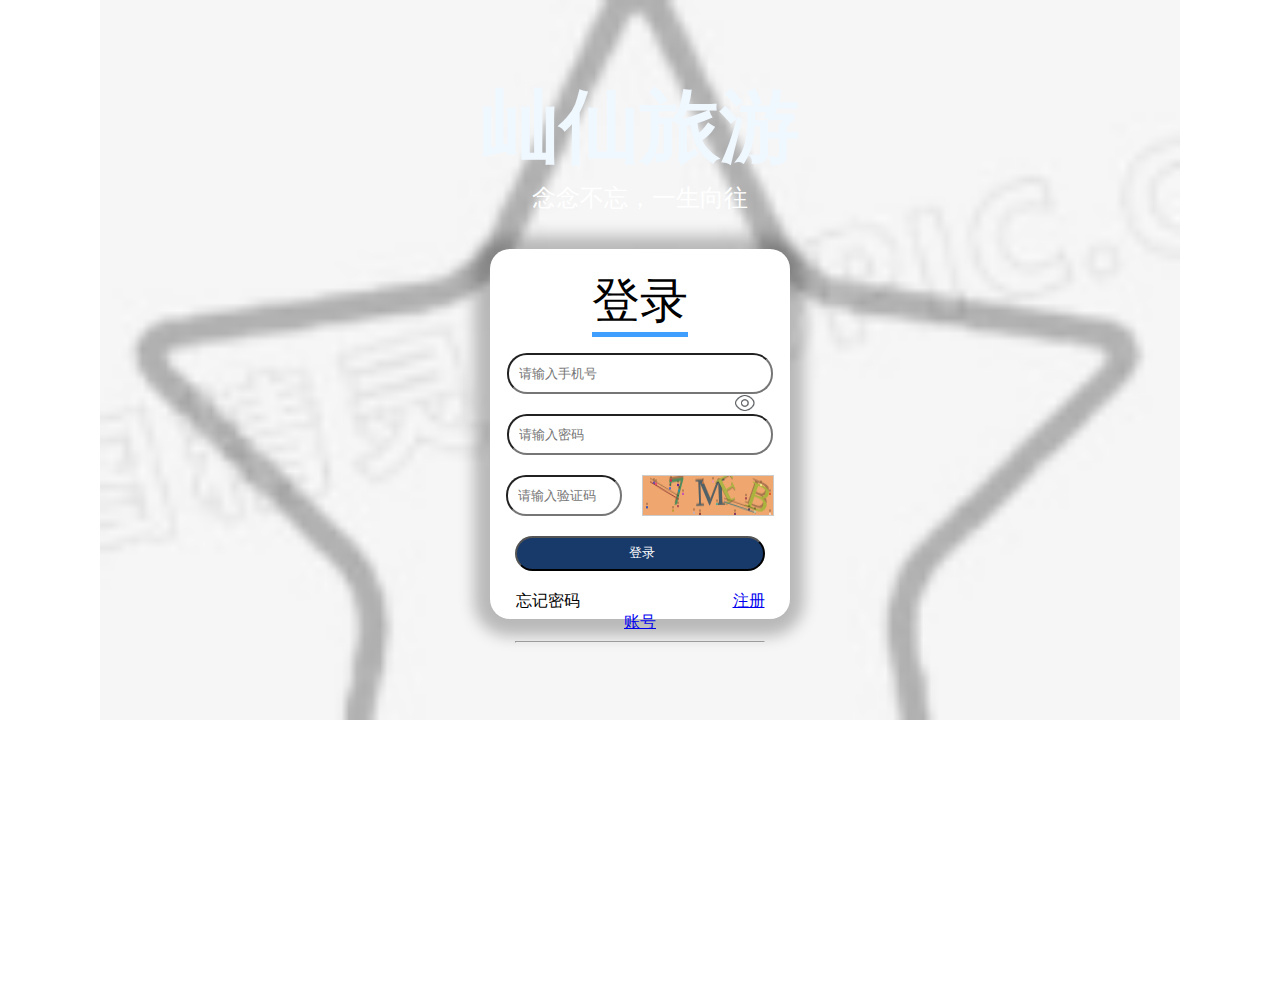
==== login.html @ be7ec44b "update merge" ====
<!DOCTYPE html>
<html>
<head>
    <meta charset="utf-8">
    <!--<meta name="viewport" content="width=device-width, initial-scale=1.0, maximum-scale=1.2,minimum-scale=0.8">-->
    <title>用户登录</title>
	<style type="text/css">
		 
		body{
			width: 1200px;
			height: 1000px;
			margin: 0 auto;
			text-align: center;
		}
		h1{
			color: aliceblue;
			font-weight: bold;
			position: relative;
			font-size: 5em;
			margin-bottom: 0px;
		}
		div{
			padding-top: 20px ;
		}
		#log{
			 font-size: 3em;
			 border-bottom: 5px solid #409eff; 
			 padding-bottom: 5px;
		}
		input{
			height: 35px;
			width: 250px;
			border-radius: 20px 20px 20px 20px;
			padding-left: 10px;
		}
		div:nth-child(4){
			display: flex;
			justify-content: center;
		}
		
		div:nth-child(5) input{
			background-color: #183A6A;
			color: white;
		}
		
		#back{
			width: 90%;
			height: 70%;
			margin: 0 auto;
			background-image: url("img/登录页.png");
			background-size: cover;
			background-repeat: no-repeat;
		}
		#login{
			background-color: white;
			width: 300px;
			height: 350px;
			margin: 0 auto;
			text-align: center;
			position: relative;
			top: 5%;
			border-radius: 20px 20px 20px 20px;
			box-shadow:  -1px 2px 15px 15px rgba(0, 0, 0, 0.25) ;
		}
		
		#codejpg{
			/*background-color: rosybrown;*/
			cursor: pointer;
			padding-top: 0px;
			margin-left: 10px;
			border: 1px solid #ccc;
		}
		div:nth-child(4) input{
			height: 35px;
			width: 100px;
			border-radius: 20px 20px 20px 20px;
			margin-right: 10px;
		}
		div:nth-child(6){
			height: 35px;
			width: 250px;
			margin: 0 auto;
		}
		 
		p{
			color: white;
			font-family: '宋体';
			font-size: 1.5em;
			margin: auto 0;
		}
		span~span{
			margin-left: 153px;
		}
		 
		label{
			width: 20px;
			height: 20px;
			position: absolute;
			right: 35px;
			top: 146px;
		}
	</style>
	
</head>
<body>
	<form method="post" onsubmit="return checkcode()" style="height: 1000px;">
	<div id="back">
		<h1>屾仙旅游</h1>
		<p>念念不忘，一生向往</p>
		<div id="login">
			<span id="log">登录</span>
			<div><input type="text" id="username" placeholder="请输入手机号"/></div>
			<div><input type="password" id="password" placeholder="请输入密码"/><label onclick="eye()"><img id="imgage" src="素材/noview.png" width="20px"/></label></div>
			<div><input type="text" id="incode" placeholder="请输入验证码"/><canvas id="codejpg" onclick="code(options)"></canvas></div>
			<div><input type="submit" value="登录"/></div>
			<div><span><a>忘记密码</a></span><span><a href="regist.html">注册账号</a></span><hr/></div>
		</div>
	</div>
	<script>
		eye();
		//是否显示密码
		function eye(){
			let pswd=document.getElementById('password').type;
			 
			if(pswd=='password')
			{
			    document.getElementById('password').type='text';
			    document.getElementById('imgage').src='img/view.png';
			}
			else
			{
				 document.getElementById('password').type='password';
				 document.getElementById('imgage').src='img/noview.png';
			}
			
		}
		//验证码需要的变量
		var options={
				 canvasId:'codejpg',
				 width:130,
				 height:35,
				 txt:'' 
		};
		//生产验证码
		function produceCode(options){
			var code="";
			var random=new Array(0, 1, 2, 3, 4, 5, 6, 7, 8, 9, 'A', 'B', 'C', 'D', 'E', 'F', 'G', 'H', 'I', 'J', 'K', 'L', 'M', 'N', 'O', 'P', 'Q', 'R',
					 'S', 'T', 'U', 'V', 'W', 'X', 'Y', 'Z','a','b','c','d','e','f','g','h','i','j','k','l','m','n','o','p','q','r','s','t','u','v','w','x','y','z');
			for(var i=0;i<4;i++){
				var index=Math.floor(Math.random()*62);
				code+=random[index];
			}
			options.txt=code;
		}
		//产生随机数字
		function randomNum(min,max){
			return Math.floor(Math.random()*(max-min)+min);
		}
		//产生随机颜色
		function randomColor(min,max){
			var r=randomNum(min,max);
			var g=randomNum(min,max);
			var b=randomNum(min,max);
			return "rgb("+r+","+g+","+b+")";
		}
		//生产验证码背景
		function code(options){
			produceCode(options);
			var canvas=document.getElementById(options.canvasId);
			canvas.width=options.width ;//画布的宽
			canvas.height=options.height ;//画布的高
			var ctx=canvas.getContext("2d");//创建一个canvas对象
			ctx.textBaseline="middle";
			ctx.fillStyle=randomColor(60,255);
			ctx.fillRect(0,0,canvas.width,canvas.height);
			for(var i=0;i<options.txt.length;i++){
				var txt=options.txt.charAt(i);
				ctx.font='35px SimHei';
				ctx.fillStyle = randomColor(60, 180); /**随机生成字体颜色*/
				ctx.shadowOffsetY = randomNum(-3, 3);
				ctx.shadowBlur = randomNum(-3, 3);
				ctx.shadowColor = "rgba(0, 0, 0, 0.3)";
				var x = options.width / (options.txt.length+1) * (i+1);
				var y = options.height / 2;
				var deg = randomNum(-30, 30);
					/**设置旋转角度和坐标原点*/
				ctx.translate(x, y);
				ctx.rotate(deg * Math.PI / 180);
				ctx.fillText(txt, 0, 0);
					/**恢复旋转角度和坐标原点*/
				ctx.rotate(-deg * Math.PI / 180);
				ctx.translate(-x, -y);
			}
				
				/**1~4条随机干扰线随机出现*/
			for (var i = 0; i < randomNum(1,4); i++) {
				ctx.strokeStyle = randomColor(40, 180);
				ctx.beginPath();
				ctx.moveTo(randomNum(0, options.width), randomNum(0, options.height));
				ctx.lineTo(randomNum(0, options.width), randomNum(0, options.height));
				ctx.stroke();
			}
				/**绘制干扰点*/
			for (var i = 0; i < options.width / 6; i++) {
				ctx.fillStyle = randomColor(0, 255);
				ctx.beginPath();
				ctx.arc(randomNum(0, options.width), randomNum(0, options.height), 1, 0, 2 * Math.PI);
				ctx.fill();
			}
		}
		//刷新验证码
		window.onload=function(){
			code(options);
		}
		//登录时判断各项内容是否正确
		function checkcode(){
			var name=document.getElementById('username').value;
			var password=document.getElementById('password').value;
			var incode=document.getElementById('incode').value.toUpperCase();
			if(incode!=options.txt){
				alert("验证码错误请重新输入！");
				document.getElementById('incode').value="";
				code(options);
				return false;
			}
			else if(incode.length<=0){
				alert("请输入验证码！");
				return false;
			}
			else if(name==""||password==""){
				alert("手机号或密码不能为空");
				return false;
			}
			else if(name.length<11||name.length>11){
				alert("手机号格式不正确");
				document.getElementById('username').value="";
				return false;
			}
			return true;
		}	 
	</script>
	</form>
</body>
</html>
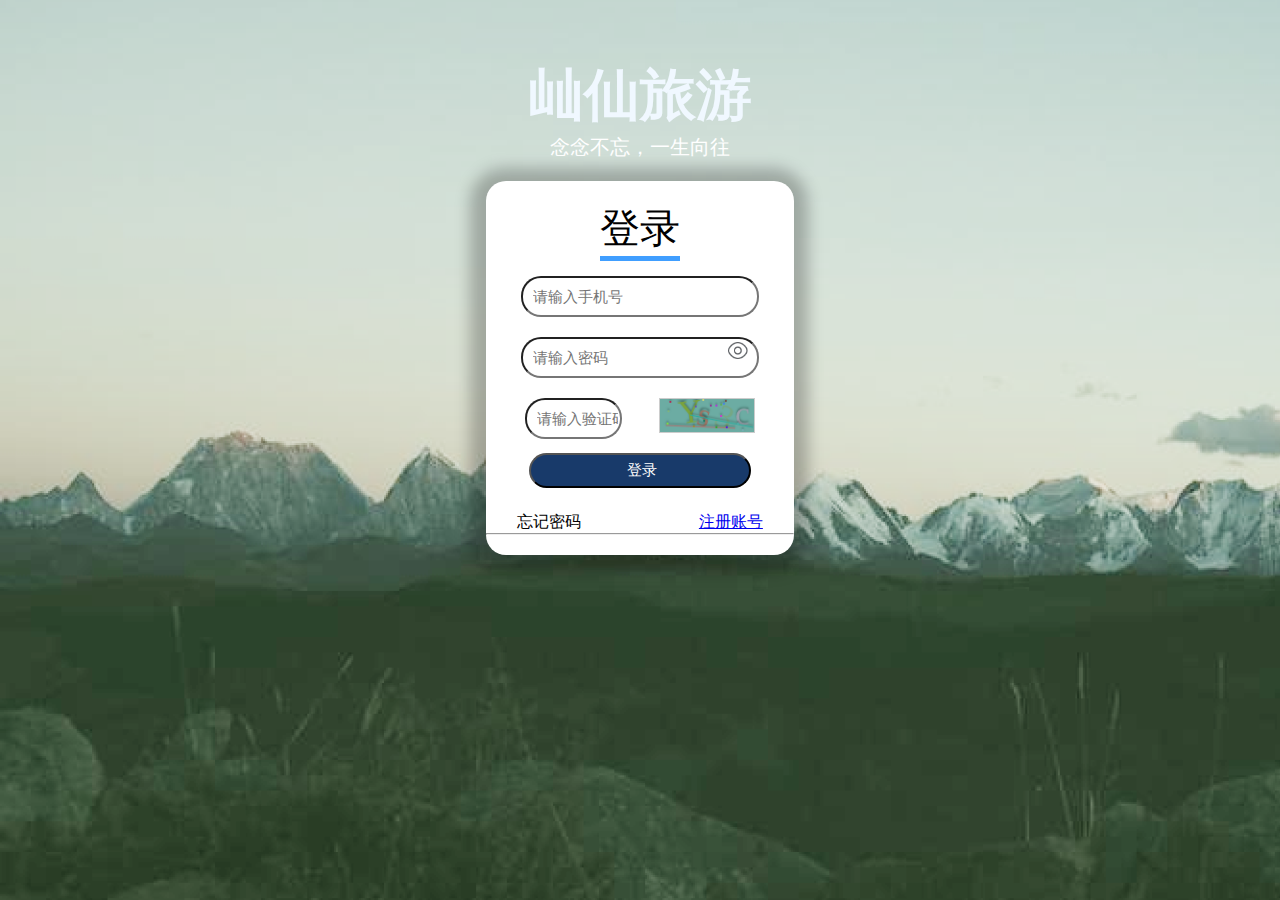
==== commit 5a0cdc23: "update media" ====
--- a/login.html
+++ b/login.html
@@ -1,244 +1,250 @@
 <!DOCTYPE html>
 <html>
-<head>
-    <meta charset="utf-8">
-    <!--<meta name="viewport" content="width=device-width, initial-scale=1.0, maximum-scale=1.2,minimum-scale=0.8">-->
-    <title>用户登录</title>
-	<style type="text/css">
-		 
-		body{
-			width: 1200px;
-			height: 1000px;
-			margin: 0 auto;
-			text-align: center;
-		}
-		h1{
-			color: aliceblue;
-			font-weight: bold;
-			position: relative;
-			font-size: 5em;
-			margin-bottom: 0px;
-		}
-		div{
-			padding-top: 20px ;
-		}
-		#log{
-			 font-size: 3em;
-			 border-bottom: 5px solid #409eff; 
-			 padding-bottom: 5px;
-		}
-		input{
-			height: 35px;
-			width: 250px;
-			border-radius: 20px 20px 20px 20px;
-			padding-left: 10px;
-		}
-		div:nth-child(4){
-			display: flex;
-			justify-content: center;
-		}
-		
-		div:nth-child(5) input{
-			background-color: #183A6A;
-			color: white;
-		}
-		
-		#back{
-			width: 90%;
-			height: 70%;
-			margin: 0 auto;
-			background-image: url("img/登录页.png");
-			background-size: cover;
-			background-repeat: no-repeat;
-		}
-		#login{
-			background-color: white;
-			width: 300px;
-			height: 350px;
-			margin: 0 auto;
-			text-align: center;
-			position: relative;
-			top: 5%;
-			border-radius: 20px 20px 20px 20px;
-			box-shadow:  -1px 2px 15px 15px rgba(0, 0, 0, 0.25) ;
-		}
-		
-		#codejpg{
-			/*background-color: rosybrown;*/
-			cursor: pointer;
-			padding-top: 0px;
-			margin-left: 10px;
-			border: 1px solid #ccc;
-		}
-		div:nth-child(4) input{
-			height: 35px;
-			width: 100px;
-			border-radius: 20px 20px 20px 20px;
-			margin-right: 10px;
-		}
-		div:nth-child(6){
-			height: 35px;
-			width: 250px;
-			margin: 0 auto;
-		}
-		 
-		p{
-			color: white;
-			font-family: '宋体';
-			font-size: 1.5em;
-			margin: auto 0;
-		}
-		span~span{
-			margin-left: 153px;
-		}
-		 
-		label{
-			width: 20px;
-			height: 20px;
-			position: absolute;
-			right: 35px;
-			top: 146px;
-		}
-	</style>
-	
-</head>
-<body>
-	<form method="post" onsubmit="return checkcode()" style="height: 1000px;">
-	<div id="back">
-		<h1>屾仙旅游</h1>
-		<p>念念不忘，一生向往</p>
-		<div id="login">
-			<span id="log">登录</span>
-			<div><input type="text" id="username" placeholder="请输入手机号"/></div>
-			<div><input type="password" id="password" placeholder="请输入密码"/><label onclick="eye()"><img id="imgage" src="素材/noview.png" width="20px"/></label></div>
-			<div><input type="text" id="incode" placeholder="请输入验证码"/><canvas id="codejpg" onclick="code(options)"></canvas></div>
-			<div><input type="submit" value="登录"/></div>
-			<div><span><a>忘记密码</a></span><span><a href="regist.html">注册账号</a></span><hr/></div>
-		</div>
-	</div>
-	<script>
-		eye();
-		//是否显示密码
-		function eye(){
-			let pswd=document.getElementById('password').type;
-			 
-			if(pswd=='password')
-			{
-			    document.getElementById('password').type='text';
-			    document.getElementById('imgage').src='img/view.png';
-			}
-			else
-			{
-				 document.getElementById('password').type='password';
-				 document.getElementById('imgage').src='img/noview.png';
-			}
-			
-		}
-		//验证码需要的变量
-		var options={
-				 canvasId:'codejpg',
-				 width:130,
-				 height:35,
-				 txt:'' 
-		};
-		//生产验证码
-		function produceCode(options){
-			var code="";
-			var random=new Array(0, 1, 2, 3, 4, 5, 6, 7, 8, 9, 'A', 'B', 'C', 'D', 'E', 'F', 'G', 'H', 'I', 'J', 'K', 'L', 'M', 'N', 'O', 'P', 'Q', 'R',
-					 'S', 'T', 'U', 'V', 'W', 'X', 'Y', 'Z','a','b','c','d','e','f','g','h','i','j','k','l','m','n','o','p','q','r','s','t','u','v','w','x','y','z');
-			for(var i=0;i<4;i++){
-				var index=Math.floor(Math.random()*62);
-				code+=random[index];
-			}
-			options.txt=code;
-		}
-		//产生随机数字
-		function randomNum(min,max){
-			return Math.floor(Math.random()*(max-min)+min);
-		}
-		//产生随机颜色
-		function randomColor(min,max){
-			var r=randomNum(min,max);
-			var g=randomNum(min,max);
-			var b=randomNum(min,max);
-			return "rgb("+r+","+g+","+b+")";
-		}
-		//生产验证码背景
-		function code(options){
-			produceCode(options);
-			var canvas=document.getElementById(options.canvasId);
-			canvas.width=options.width ;//画布的宽
-			canvas.height=options.height ;//画布的高
-			var ctx=canvas.getContext("2d");//创建一个canvas对象
-			ctx.textBaseline="middle";
-			ctx.fillStyle=randomColor(60,255);
-			ctx.fillRect(0,0,canvas.width,canvas.height);
-			for(var i=0;i<options.txt.length;i++){
-				var txt=options.txt.charAt(i);
-				ctx.font='35px SimHei';
-				ctx.fillStyle = randomColor(60, 180); /**随机生成字体颜色*/
-				ctx.shadowOffsetY = randomNum(-3, 3);
-				ctx.shadowBlur = randomNum(-3, 3);
-				ctx.shadowColor = "rgba(0, 0, 0, 0.3)";
-				var x = options.width / (options.txt.length+1) * (i+1);
-				var y = options.height / 2;
-				var deg = randomNum(-30, 30);
-					/**设置旋转角度和坐标原点*/
-				ctx.translate(x, y);
-				ctx.rotate(deg * Math.PI / 180);
-				ctx.fillText(txt, 0, 0);
-					/**恢复旋转角度和坐标原点*/
-				ctx.rotate(-deg * Math.PI / 180);
-				ctx.translate(-x, -y);
-			}
-				
-				/**1~4条随机干扰线随机出现*/
-			for (var i = 0; i < randomNum(1,4); i++) {
-				ctx.strokeStyle = randomColor(40, 180);
-				ctx.beginPath();
-				ctx.moveTo(randomNum(0, options.width), randomNum(0, options.height));
-				ctx.lineTo(randomNum(0, options.width), randomNum(0, options.height));
-				ctx.stroke();
-			}
-				/**绘制干扰点*/
-			for (var i = 0; i < options.width / 6; i++) {
-				ctx.fillStyle = randomColor(0, 255);
-				ctx.beginPath();
-				ctx.arc(randomNum(0, options.width), randomNum(0, options.height), 1, 0, 2 * Math.PI);
-				ctx.fill();
-			}
-		}
-		//刷新验证码
-		window.onload=function(){
-			code(options);
-		}
-		//登录时判断各项内容是否正确
-		function checkcode(){
-			var name=document.getElementById('username').value;
-			var password=document.getElementById('password').value;
-			var incode=document.getElementById('incode').value.toUpperCase();
-			if(incode!=options.txt){
-				alert("验证码错误请重新输入！");
-				document.getElementById('incode').value="";
-				code(options);
-				return false;
-			}
-			else if(incode.length<=0){
-				alert("请输入验证码！");
-				return false;
-			}
-			else if(name==""||password==""){
-				alert("手机号或密码不能为空");
-				return false;
-			}
-			else if(name.length<11||name.length>11){
-				alert("手机号格式不正确");
-				document.getElementById('username').value="";
-				return false;
-			}
-			return true;
-		}	 
-	</script>
-	</form>
-</body>
+	<head>
+		<meta charset="utf-8">
+		<!--<meta name="viewport" content="width=device-width, initial-scale=1.0, maximum-scale=1.2,minimum-scale=0.8">-->
+		<title>用户登录</title>
+		<style type="text/css">
+			body {
+				margin: 0 auto;
+				text-align: center;
+				background-image: url("img/登录页.png");
+				background-repeat: no-repeat;
+			}
+
+			h1 {
+				color: aliceblue;
+				font-weight: bold;
+				position: relative;
+				font-size: 56px;
+				margin-bottom: 0px;
+			}
+
+			div {
+				padding-top: 20px;
+				width: 80%;
+				margin: 0 auto;
+			}
+
+			#log {
+				font-size: 40px;
+				border-bottom: 5px solid #409eff;
+				padding-bottom: 5px;
+			}
+
+			input {
+				height: 35px;
+				width: 90%;
+				border-radius: 20px 20px 20px 20px;
+				padding-left: 10px;
+				font-size: 15px;
+			}
+
+			div:nth-child(4) {
+				height: 35px;
+				width: 75%;
+				display: flex;
+				margin: 0 auto;
+			}
+
+			div:nth-child(5) input {
+				background-color: #183A6A;
+				color: white;
+			}
+
+			#back {
+				height: 100%;
+				margin: 0 auto;
+			}
+
+			#login {
+				background-color: white;
+				width: 30%;
+				margin: 2% auto;
+				text-align: center;
+				position: relative;
+				top: 5%;
+				border-radius: 20px 20px 20px 20px;
+				box-shadow: -1px 2px 15px 15px rgba(0, 0, 0, 0.25);
+				padding-bottom: 20px;
+			}
+
+			#codejpg {
+				cursor: pointer;
+				padding-top: 0px;
+				margin-left: 10%;
+				border: 1px solid #ccc;
+			}
+
+			div:nth-child(4) input {
+				height: 35px;
+				width: 45%;
+				border-radius: 20px 20px 20px 20px;
+				margin-right: 6%;
+			}
+
+			div:nth-child(6) {
+				display: flex;
+				justify-content: space-between;
+				padding: 0 10%;
+				margin: 24px 0 auto auto;
+				font-size: 16px;
+			}
+
+			p {
+				color: white;
+				font-family: '宋体';
+				font-size: 20px;
+				margin: auto 0;
+			}
+
+			label {
+				width: 20px;
+				height: 20px;
+				position: absolute;
+				right: 15%;
+				top: 43%;
+			}
+		</style>
+
+	</head>
+	<body>
+		<form method="post" onsubmit="return checkcode()">
+			<div id="back">
+				<h1>屾仙旅游</h1>
+				<p>念念不忘，一生向往</p>
+				<div id="login">
+					<span id="log">登录</span>
+					<div><input type="text" id="username" placeholder="请输入手机号" /></div>
+					<div><input type="password" id="password" placeholder="请输入密码" />
+						<label onclick="eye()"><img id="imgage" src="img/noview.png" width="20px" /></label>
+					</div>
+					<div><input type="text" id="incode" placeholder="请输入验证码" /><canvas id="codejpg"
+							onclick="code(options)"></canvas></div>
+					<div><input type="submit" value="登录" /></div>
+					<div><span><a>忘记密码</a></span><span><a href="regist.html">注册账号</a></span></div>
+					<hr / style="margin: 0;">
+				</div>
+			</div>
+			<script>
+				eye();
+				//是否显示密码
+				function eye() {
+					let pswd = document.getElementById('password').type;
+
+					if (pswd == 'password') {
+						document.getElementById('password').type = 'text';
+						document.getElementById('imgage').src = 'img/view.png';
+					} else {
+						document.getElementById('password').type = 'password';
+						document.getElementById('imgage').src = 'img/noview.png';
+					}
+				}
+
+				//验证码需要的变量
+				var options = {
+					canvasId: 'codejpg',
+					width: 100,
+					height: 35,
+					txt: ''
+				};
+				//生产验证码
+				function produceCode(options) {
+					var code = "";
+					var random = new Array(0, 1, 2, 3, 4, 5, 6, 7, 8, 9, 'A', 'B', 'C', 'D', 'E', 'F', 'G', 'H', 'I', 'J', 'K', 'L',
+						'M', 'N', 'O', 'P', 'Q', 'R',
+						'S', 'T', 'U', 'V', 'W', 'X', 'Y', 'Z', 'a', 'b', 'c', 'd', 'e', 'f', 'g', 'h', 'i', 'j', 'k', 'l', 'm',
+						'n', 'o', 'p', 'q', 'r', 's', 't', 'u', 'v', 'w', 'x', 'y', 'z');
+					for (var i = 0; i < 4; i++) {
+						var index = Math.floor(Math.random() * 62);
+						code += random[index];
+					}
+					options.txt = code;
+				}
+				//产生随机数字
+				function randomNum(min, max) {
+					return Math.floor(Math.random() * (max - min) + min);
+				}
+				//产生随机颜色
+				function randomColor(min, max) {
+					var r = randomNum(min, max);
+					var g = randomNum(min, max);
+					var b = randomNum(min, max);
+					return "rgb(" + r + "," + g + "," + b + ")";
+				}
+				//生产验证码背景
+				function code(options) {
+					produceCode(options);
+					var canvas = document.getElementById(options.canvasId);
+					canvas.width = options.width; //画布的宽
+					canvas.height = options.height; //画布的高
+					var ctx = canvas.getContext("2d"); //创建一个canvas对象
+					ctx.textBaseline = "middle";
+					ctx.fillStyle = randomColor(60, 255);
+					ctx.fillRect(0, 0, canvas.width, canvas.height);
+					for (var i = 0; i < options.txt.length; i++) {
+						var txt = options.txt.charAt(i);
+						ctx.font = '35px SimHei';
+						ctx.fillStyle = randomColor(60, 180); /**随机生成字体颜色*/
+						ctx.shadowOffsetY = randomNum(-3, 3);
+						ctx.shadowBlur = randomNum(-3, 3);
+						ctx.shadowColor = "rgba(0, 0, 0, 0.3)";
+						var x = options.width / (options.txt.length + 1) * (i + 1);
+						var y = options.height / 2;
+						var deg = randomNum(-30, 30);
+						/**设置旋转角度和坐标原点*/
+						ctx.translate(x, y);
+						ctx.rotate(deg * Math.PI / 180);
+						ctx.fillText(txt, 0, 0);
+						/**恢复旋转角度和坐标原点*/
+						ctx.rotate(-deg * Math.PI / 180);
+						ctx.translate(-x, -y);
+					}
+
+					/**1~4条随机干扰线随机出现*/
+					for (var i = 0; i < randomNum(1, 4); i++) {
+						ctx.strokeStyle = randomColor(40, 180);
+						ctx.beginPath();
+						ctx.moveTo(randomNum(0, options.width), randomNum(0, options.height));
+						ctx.lineTo(randomNum(0, options.width), randomNum(0, options.height));
+						ctx.stroke();
+					}
+					/**绘制干扰点*/
+					for (var i = 0; i < options.width / 6; i++) {
+						ctx.fillStyle = randomColor(0, 255);
+						ctx.beginPath();
+						ctx.arc(randomNum(0, options.width), randomNum(0, options.height), 1, 0, 2 * Math.PI);
+						ctx.fill();
+					}
+				}
+				//刷新验证码
+				window.onload = function() {
+					code(options);
+				}
+				//登录时判断各项内容是否正确
+				function checkcode() {
+					var name = document.getElementById('username').value;
+					var password = document.getElementById('password').value;
+					var incode = document.getElementById('incode').value.toUpperCase();
+					if (incode != options.txt) {
+						alert("验证码错误请重新输入！");
+						document.getElementById('incode').value = "";
+						code(options);
+						return false;
+					} else if (incode.length <= 0) {
+						alert("请输入验证码！");
+						return false;
+					} else if (name == "" || password == "") {
+						alert("手机号或密码不能为空");
+						return false;
+					} else if (name.length < 11 || name.length > 11) {
+						alert("手机号格式不正确");
+						document.getElementById('username').value = "";
+						return false;
+					}
+					return true;
+				}
+			</script>
+		</form>
+	</body>
 </html>
